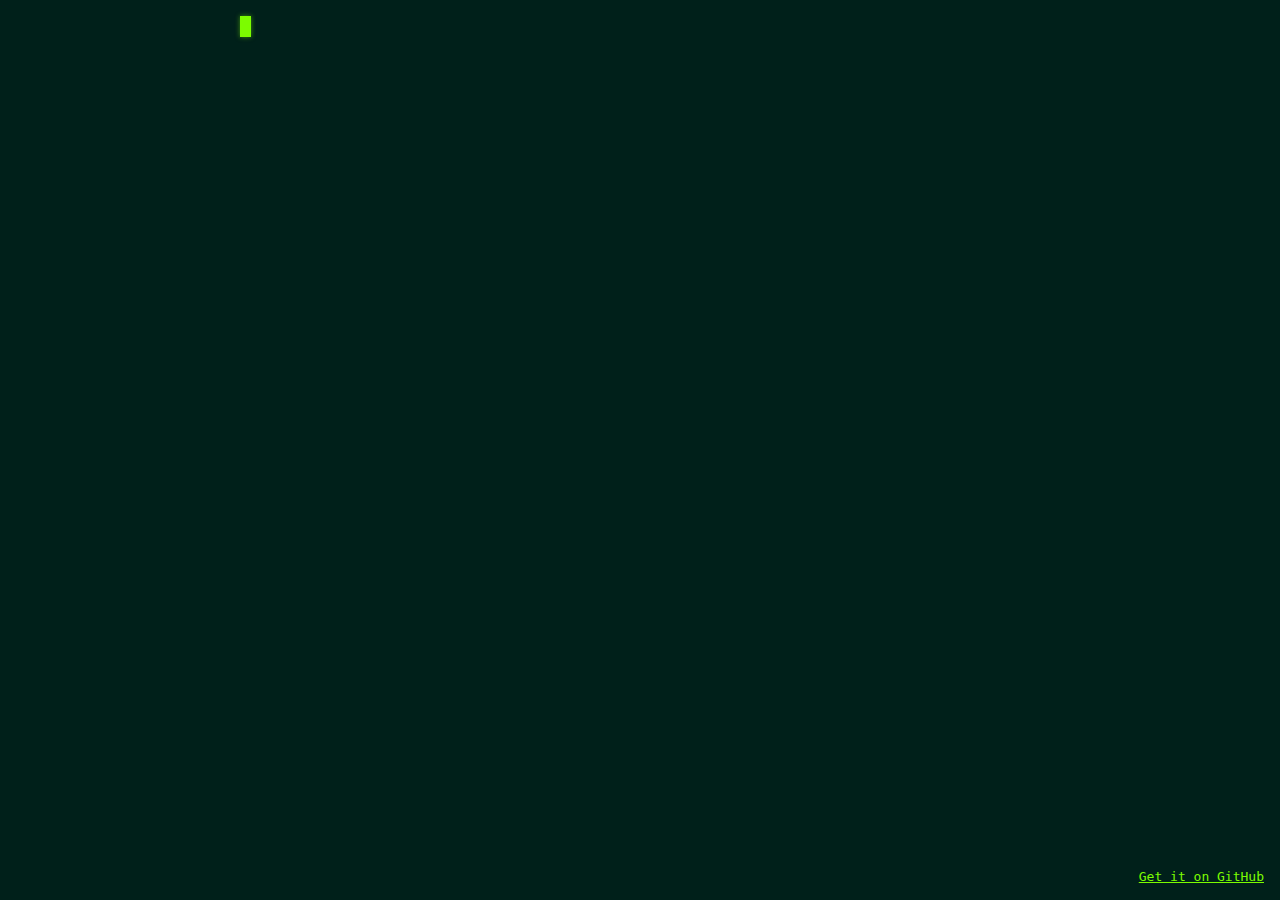
==== index.html @ 3745bee3 "added permanent github link" ====
<!doctype html>
	<head>
		<title>Typewriter | tonymccoy.me</title>
		<script src="js/typewriter.js"></script>
		<style>
			html { padding: 1rem; }
			body {
				max-width: 800px;
				margin: 0 auto;
				font-size: 18px;
			}
			#text-area { white-space: pre-wrap; }
			#user-prompt { margin-top: 2rem; }
		</style>
		<link rel="stylesheet" href="css/terminal.css">
	</head>
	<body>
		<div id="text-area"><span id="output"></span><span id="type-cursor" class="cursor">&nbsp;</span></div>
		<div id="user-prompt" class="disabled">
			&gt; <span id="input"></span><span id="user-cursor" class="cursor disabled">&nbsp;</span>
		</div>
		<a class="github" href="https://www.github.com/vantaure/typewriter">Get it on GitHub</a>
	</body>
	
	<script>
		var tw = typewriter;
		
		tw.write(
			"Welcome to Typewriter! 100 lines of JavaScript with no practical purpose other than to look totally badass! It types out whatever text you give it,", 1, 120, function() {
				tw.write(" at whatever speed you want!", 0.3, 300, function() {
					tw.write("\n\nAnd you can even", 1, 500, function() {
						tw.write(" control", 1, 500, function() {
							tw.write(" the", 1, 500, function() {
								tw.write(" timing!", 1, 1400, function() {
									tw.clear(function() {
										tw.write("Or clear the screen and start again!\n\n", 1, 300, function() {
											tw.write("It's completely stylable with CSS, so if you're not in the mood to hack the planet, you can toss this terminal theme and write your own!\n\n", 1, 500, function() {
												tw.write("If you know JavaScript, feel free to contribute. And feel free to use Typewriter for whatever you want. It's distributed under an MIT license and the source is available at github.com/vantaure/typewriter.js");
											});
										});
									}, 400);
								});
							});
						});
					});
				});
			});

	</script>
	
</html>
---- css/terminal.css ----
/* Animations */

@keyframes cursor-blink {
	0% { opacity: 0; }
	50% { opacity: 1; }
	100% { opacity: 0; }
}

.blink {
	animation: cursor-blink 1s infinite;
}

/* Styles */

html {
	background: #00201a;
}

body {
	color: lawngreen;
	font-family: monospace;
}

#text-area {
	text-shadow: 0 0 10px rgba(124,252,0,0.5);
}

.cursor {
	display: inline-block;
	background: lawngreen;
	box-shadow: 0 0 5px rgba(124,252,0,0.5);
}

.github {
	position: absolute;
	bottom: 1rem; right: 1rem;
	font-size: 13px;
	color: lawngreen;
}

.disabled { display: none; }
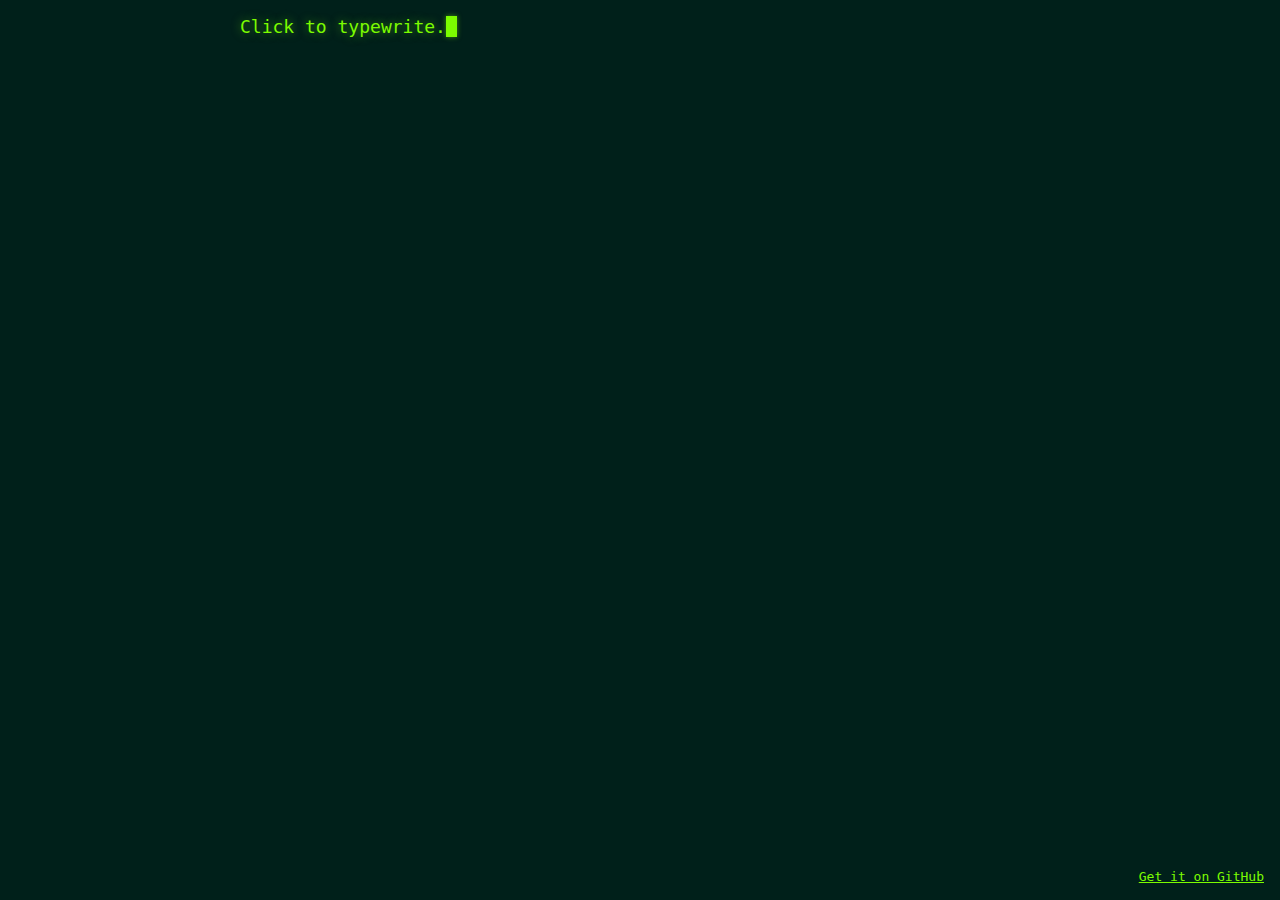
==== commit 8f2fd63c: "Rewrite for better chaining There's an issue with pauses not working correctly, but it's very close" ====
--- a/index.html
+++ b/index.html
@@ -1,7 +1,7 @@
 <!doctype html>
 	<head>
 		<title>Typewriter | tonymccoy.me</title>
-		<script src="js/typewriter.js"></script>
+        <meta name="viewport" content="width=device-width, initial-scale=1">
 		<style>
 			html { padding: 1rem; }
 			body {
@@ -15,37 +15,88 @@
 		<link rel="stylesheet" href="css/terminal.css">
 	</head>
 	<body>
-		<div id="text-area"><span id="output"></span><span id="type-cursor" class="cursor">&nbsp;</span></div>
+		<div id="text-area"><span id="output">Click to typewrite.</span><span id="type-cursor" class="cursor">&nbsp;</span></div>
 		<div id="user-prompt" class="disabled">
 			&gt; <span id="input"></span><span id="user-cursor" class="cursor disabled">&nbsp;</span>
 		</div>
-		<a class="github" href="https://www.github.com/vantaure/typewriter">Get it on GitHub</a>
-	</body>
-	
-	<script>
-		var tw = typewriter;
-		
-		tw.write(
-			"Welcome to Typewriter! 100 lines of JavaScript with no practical purpose other than to look totally badass! It types out whatever text you give it,", 1, 120, function() {
-				tw.write(" at whatever speed you want!", 0.3, 300, function() {
-					tw.write("\n\nAnd you can even", 1, 500, function() {
-						tw.write(" control", 1, 500, function() {
-							tw.write(" the", 1, 500, function() {
-								tw.write(" timing!", 1, 1400, function() {
-									tw.clear(function() {
-										tw.write("Or clear the screen and start again!\n\n", 1, 300, function() {
-											tw.write("It's completely stylable with CSS, so if you're not in the mood to hack the planet, you can toss this terminal theme and write your own!\n\n", 1, 500, function() {
-												tw.write("If you know JavaScript, feel free to contribute. And feel free to use Typewriter for whatever you want. It's distributed under an MIT license and the source is available at github.com/vantaure/typewriter.js");
-											});
-										});
-									}, 400);
-								});
-							});
-						});
-					});
-				});
+		<a class="github" href="https://github.com/schwingbat/typewriter.js">Get it on GitHub</a>
+
+        <script src="typewriter.js"></script>
+        <script>
+			// Create the typewriter instance.
+			// Give it a container to put the text in (and optionally one to use as the cursor.)
+			var writer = Typewriter({
+				el: "#output",
+				cursor: "#type-cursor"
 			});
 
-	</script>
-	
-</html>+			var listener;
+
+			function onClick() {
+				document.querySelector('#output').textContent = '';
+
+				writer
+					.speed(1)
+					.write("Welcome to Typewriter!")
+					.wait(0.6)
+					.write(" 200 lines of JavaScript with no practical purpose other than to look totally badass! ")
+					.wait(2)
+					.write("It types out whatever text you give it, ")
+					.wait(2)
+					.speed(0.3)
+					.write("at whatever speed you want!")
+					.speed(1)
+					.wait(3)
+					.break()
+					.wait(0.2)
+					.break()
+					.wait(0.5)
+					.write("And you can even ")
+					.wait(1)
+					.write("control ")
+					.wait(1)
+					.write("timing!")
+					.wait(2)
+					.clear()
+					.wait(0.5)
+					.write("Or clear the screen and start again!")
+					.wait(2)
+					.speed(0.7)
+					.backspace(" and start again!".length)
+					.wait(1)
+					.write(". Or backspace and write it again?!")
+					.wait(2)
+					.break()
+					.break()
+					.write("WHAT!?")
+					.break()
+					.break()
+					.wait(2)
+					.write("Ahem...")
+					.break()
+					.wait(0.2)
+					.break()
+					.wait(0.5)
+					.speed(1)
+					.write("It's completely styleable with CSS, so if you're not in the mood to hack the planet you can toss this terminal theme and write your own.")
+					.break()
+					.wait(0.3)
+					.break()
+					.wait(0.5)
+					.write("Feel free to use Typewriter for whatever you want. It's distributed under an MIT license and the source is available at github.com/schwingbat/typewriter.js")
+					.wait(2)
+					.break()
+					.break()
+					.write("Also there's a link in the bottom right corner.")
+					.wait(1)
+					.break()
+					.break()
+					.write("Seriously, check it out.");
+
+				window.removeEventListener('click', onClick);
+			}
+
+			listener = window.addEventListener('click', onClick);
+    	</script>
+	</body>
+</html>
